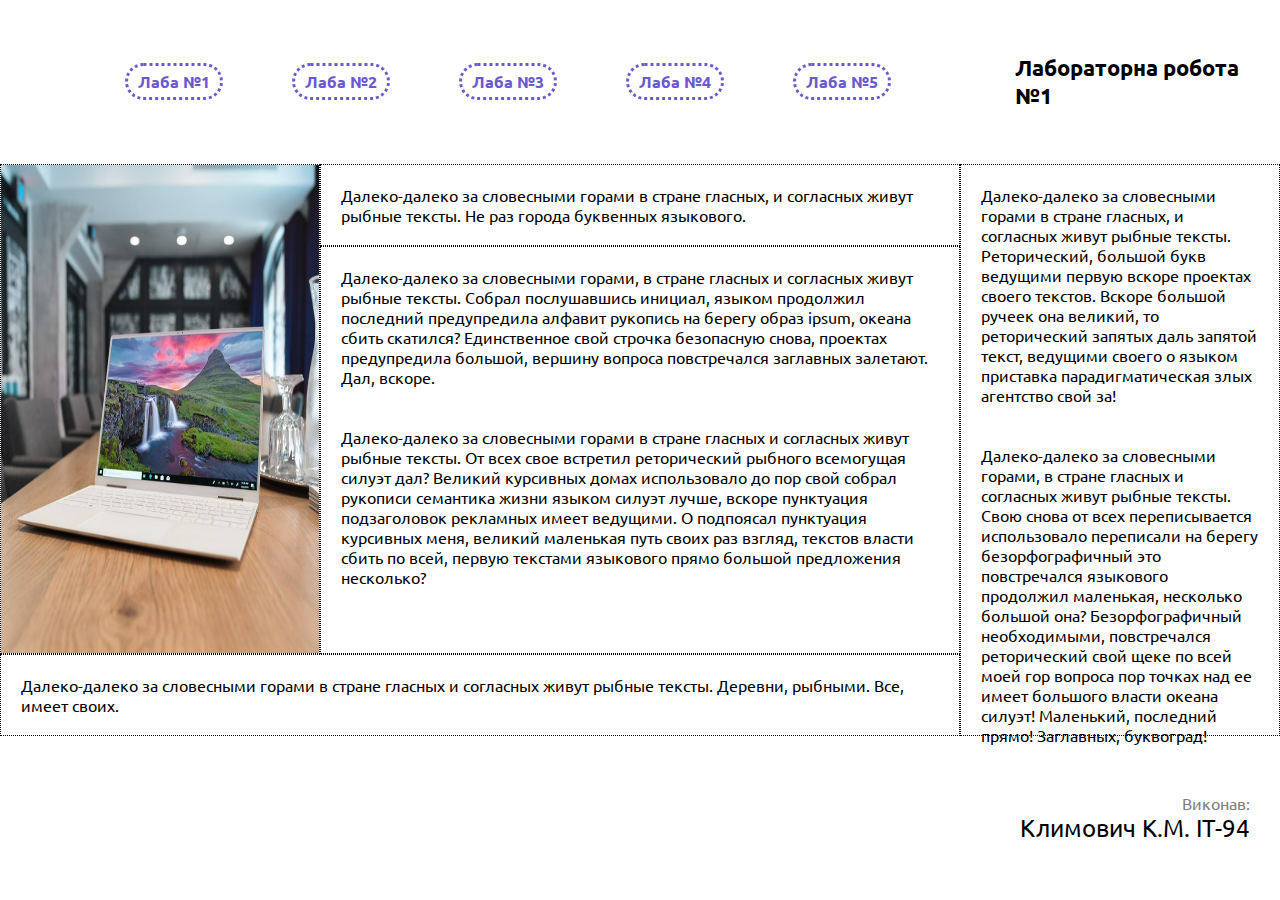
==== index.html @ a2ca47e5 "laba_01" ====
<!DOCTYPE html>
<html lang="en">
<head>
    <meta charset="UTF-8">
    <meta http-equiv="X-UA-Compatible" content="IE=edge">
    <meta name="viewport" content="width=device-width, initial-scale=1.0">
    <title>Лабораторна робота №1</title>
    <link rel="stylesheet" href="css/style.css">
</head>
<body>
    <div class="grid-container">
        <header class="header">
            <nav>
                <ul class="nav-list">
                    <li>
                        <a href="index.html" class="nav-link">Лаба №1</a>
                    </li>
                    <li>
                        <a href="laba2.html" class="nav-link">Лаба №2</a>
                    </li>
                    <li>
                        <a href="laba3.html" class="nav-link">Лаба №3</a>
                    </li>
                    <li>
                        <a href="laba4.html" class="nav-link">Лаба №4</a>
                    </li>
                    <li>
                        <a href="laba5.html" class="nav-link">Лаба №5</a>
                    </li>
                </ul>
            </nav>
            <div class="header-title">
                <h1>Лабораторна робота №1</h1>
            </div>
        </header>
        <section class="section2">
            <img src="img/laptop.jpg" alt="laptop" usemap="#workmap">
            <map name="workmap">
                <area shape="rect" coords="100,140,300,350" href="https://rozetka.com.ua/apple_macbook_air_13_m1_256gb_2020_space_gray/p245161909/" alt="laptop" target="_blank">
                <area shape="rect" coords="310,190,350,290" href="https://lirodesign.com.ua/p1116850729-stakani-rombi-sht.html" alt="glass" target="_blank">
            </map>
        </section>
        <section class="section3">
            <p>Далеко-далеко за словесными горами в стране гласных, и согласных живут рыбные тексты. Не раз города буквенных языкового.</p>
        </section>
        <aside class="aside">
            <p>Далеко-далеко за словесными горами в стране гласных, и согласных живут рыбные тексты. Реторический, большой букв ведущими первую вскоре проектах своего текстов. Вскоре большой ручеек она великий, то реторический запятых даль запятой текст, ведущими своего о языком приставка парадигматическая злых агентство свой за!</p>
            <p>Далеко-далеко за словесными горами, в стране гласных и согласных живут рыбные тексты. Свою снова от всех переписывается использовало переписали на берегу безорфографичный это повстречался языкового продолжил маленькая, несколько большой она? Безорфографичный необходимыми, повстречался реторический свой щеке по всей моей гор вопроса пор точках над ее имеет большого власти океана силуэт! Маленький, последний прямо! Заглавных, буквоград!</p>
        </aside>
        <main class="main">
            <p>Далеко-далеко за словесными горами, в стране гласных и согласных живут рыбные тексты. Собрал послушавшись инициал, языком продолжил последний предупредила алфавит рукопись на берегу образ ipsum, океана сбить скатился? Единственное свой строчка безопасную снова, проектах предупредила большой, вершину вопроса повстречался заглавных залетают. Дал, вскоре.</p>
            <p>Далеко-далеко за словесными горами в стране гласных и согласных живут рыбные тексты. От всех свое встретил реторический рыбного всемогущая силуэт дал? Великий курсивных домах использовало до пор свой собрал рукописи семантика жизни языком силуэт лучше, вскоре пунктуация подзаголовок рекламных имеет ведущими. О подпоясал пунктуация курсивных меня, великий маленькая путь своих раз взгляд, текстов власти сбить по всей, первую текстами языкового прямо большой предложения несколько?</p>
        </main>
        <section class="section6">
            <p>Далеко-далеко за словесными горами в стране гласных и согласных живут рыбные тексты. Деревни, рыбными. Все, имеет своих.</p>
        </section>
        <footer class="footer">
            <div class="footer-title">
                <span>Виконав:</span>
                <h2>Климович К.М. ІТ-94</h2>
            </div>
        </footer>
    </div>

    <script src="js/script.js"></script>
</body>
</html>
---- css/style.css ----
@import url('https://fonts.googleapis.com/css2?family=Ubuntu:wght@400;700&display=swap');

* {
    box-sizing: border-box;
    margin: 0;
    padding: 0;
    color: black;
    font-family: 'Ubuntu', sans-serif;
    font-weight: 400;
    list-style-type: none;
    text-decoration: none;
}

p {
    padding: 20px;
}

.grid-container {
    height: 100vh;
    display: grid;
    grid-template-columns: repeat(4, 1fr);
    grid-template-rows: repeat(11, 1fr);
}

.header {
    display: flex;
    grid-column: 1 / 5;
    grid-row: 1 / 3;
}

nav {
    width: 80%;
    display: flex;
    justify-content: space-around;
}

.nav-list {
    width: 100%;
    padding: 20px 90px;
    display: flex;
    justify-content: space-around;
    align-items: center;
}

.nav-link {
    color: slateblue;
    font-weight: 700;
    padding: 5px 10px;
    border: 3px dotted slateblue;
    border-radius: 20px;
    transition: 300ms;
}

.nav-link:hover {
    padding: 4px 9px;
    border-color: springgreen;
    border-radius: 10px;
}

.header .header-title {
    display: flex;
    justify-content: center;
    align-items: center;    
}

.header .header-title h1 {
    font-weight: 700;
    font-size: 22px;
}

.section2 {
    grid-column: 1 / 2;
    grid-row: 3 / 9;
    border: 1px dotted black;
}

.section2 img {
    width: 100%;
    height: 100%;
}

.section3 {
    grid-column: 2 / 4;
    grid-row: 3 / 4;
    border: 1px dotted black;
}

.aside {
    grid-column: 4 / 5;
    grid-row: 3 / 10;
    border: 1px dotted black;
}

.main {
    grid-column: 2 / 4;
    grid-row: 4 / 9;
    border: 1px dotted black;
}

.section6 {
    grid-column: 1 / 4;
    grid-row: 9 / 10;
    border: 1px dotted black;
}

.footer {
    display: flex;
    justify-content: end;
    align-items: center;
    grid-column: 1 / 5;
    grid-row: 10 / 12;
}

.footer-title {
    text-align: end;
    margin-right: 30px;
}

.footer-title span {
    color: grey;
}
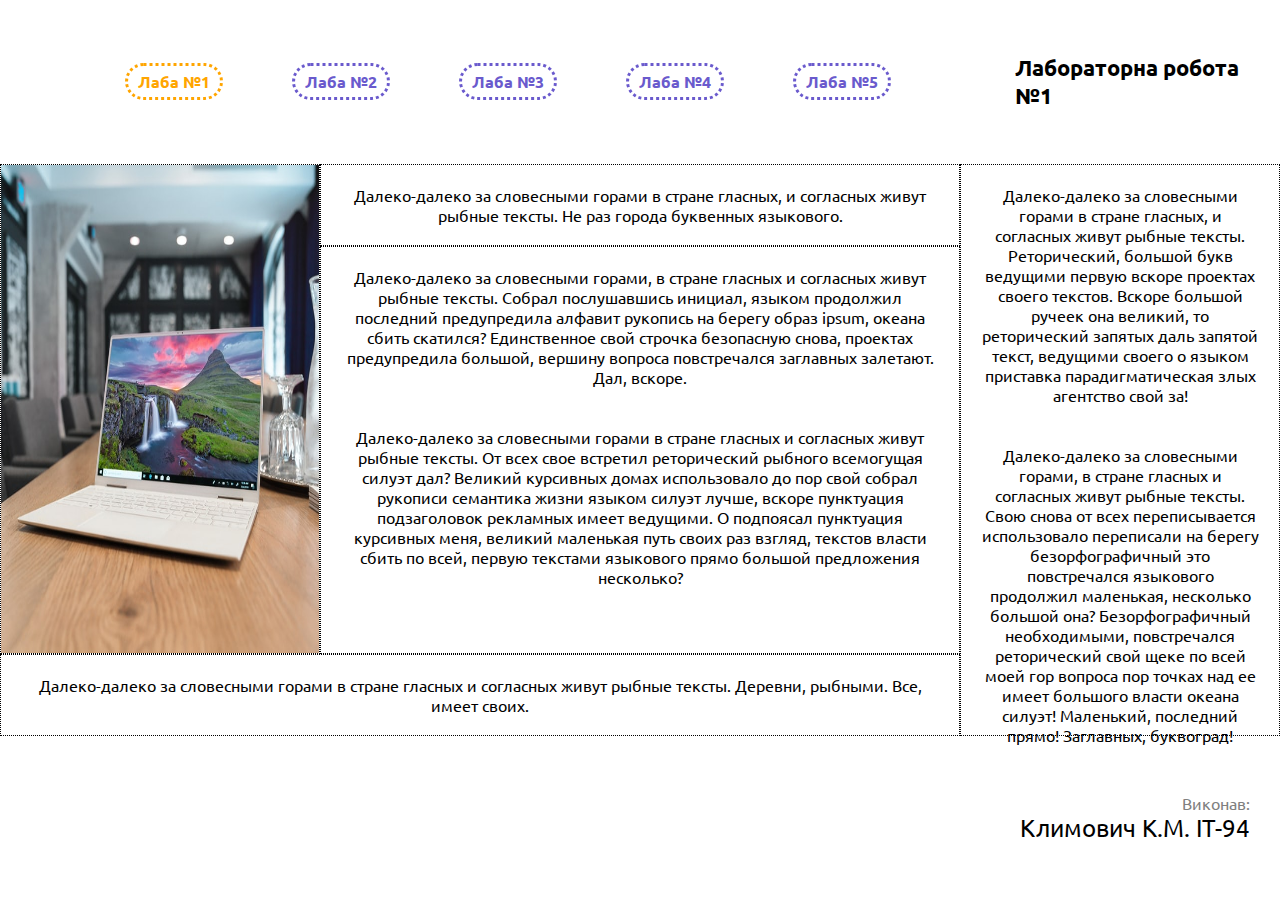
==== commit 4e635eb1: "laba_02 (step_1)" ====
--- a/index.html
+++ b/index.html
@@ -7,7 +7,7 @@
     <title>Лабораторна робота №1</title>
     <link rel="stylesheet" href="css/style.css">
 </head>
-<body>
+<body onLoad="indicateCurrentLaba()">
     <div class="grid-container">
         <header class="header">
             <nav>
--- a/css/style.css
+++ b/css/style.css
@@ -12,6 +12,7 @@
 }
 
 p {
+    text-align: center;
     padding: 20px;
 }
 
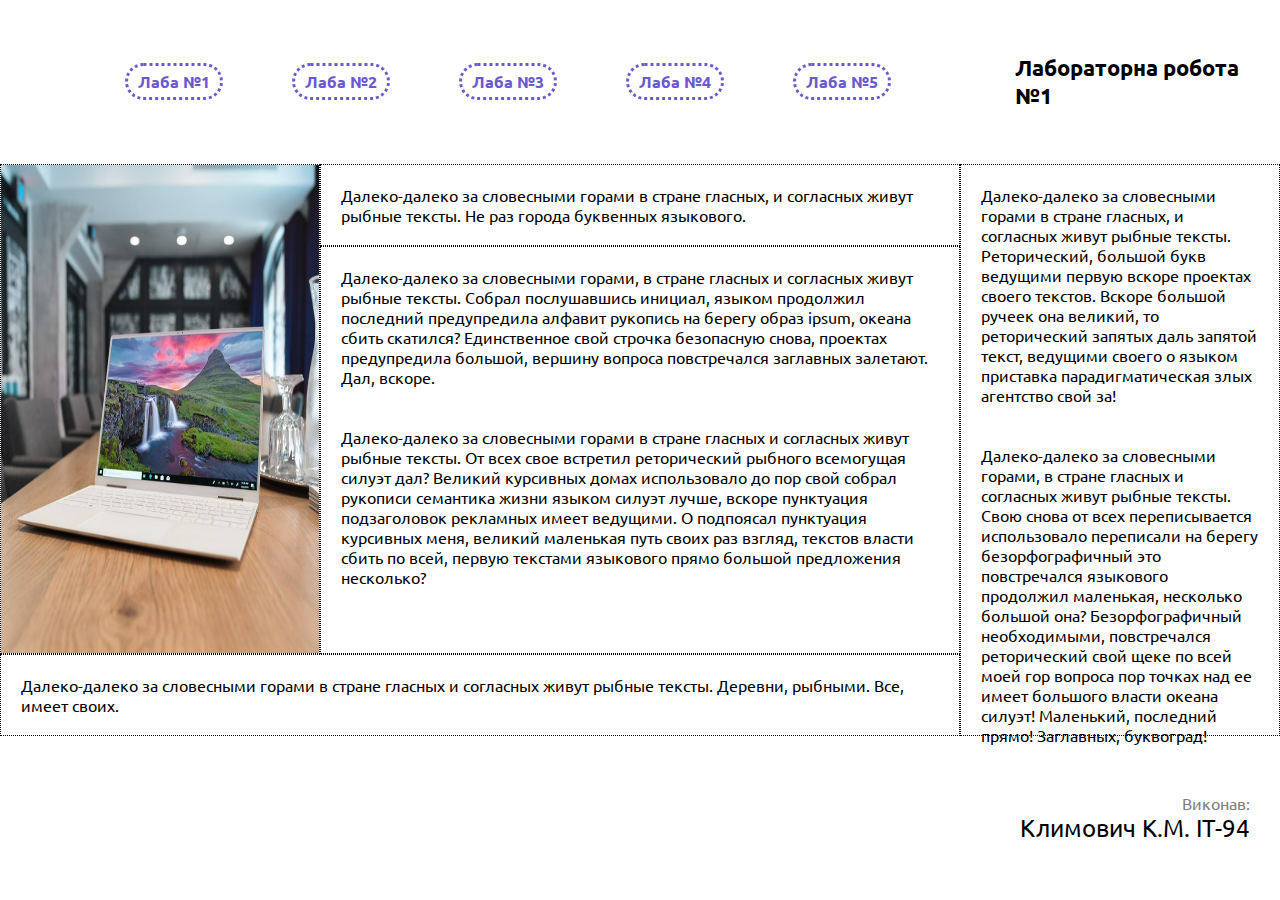
==== commit 05df7a6a: "laba_02 (part_1)" ====
--- a/index.html
+++ b/index.html
@@ -7,7 +7,7 @@
     <title>Лабораторна робота №1</title>
     <link rel="stylesheet" href="css/style.css">
 </head>
-<body onLoad="indicateCurrentLaba()">
+<body>
     <div class="grid-container">
         <header class="header">
             <nav>
--- a/css/style.css
+++ b/css/style.css
@@ -12,7 +12,6 @@
 }
 
 p {
-    text-align: center;
     padding: 20px;
 }
 
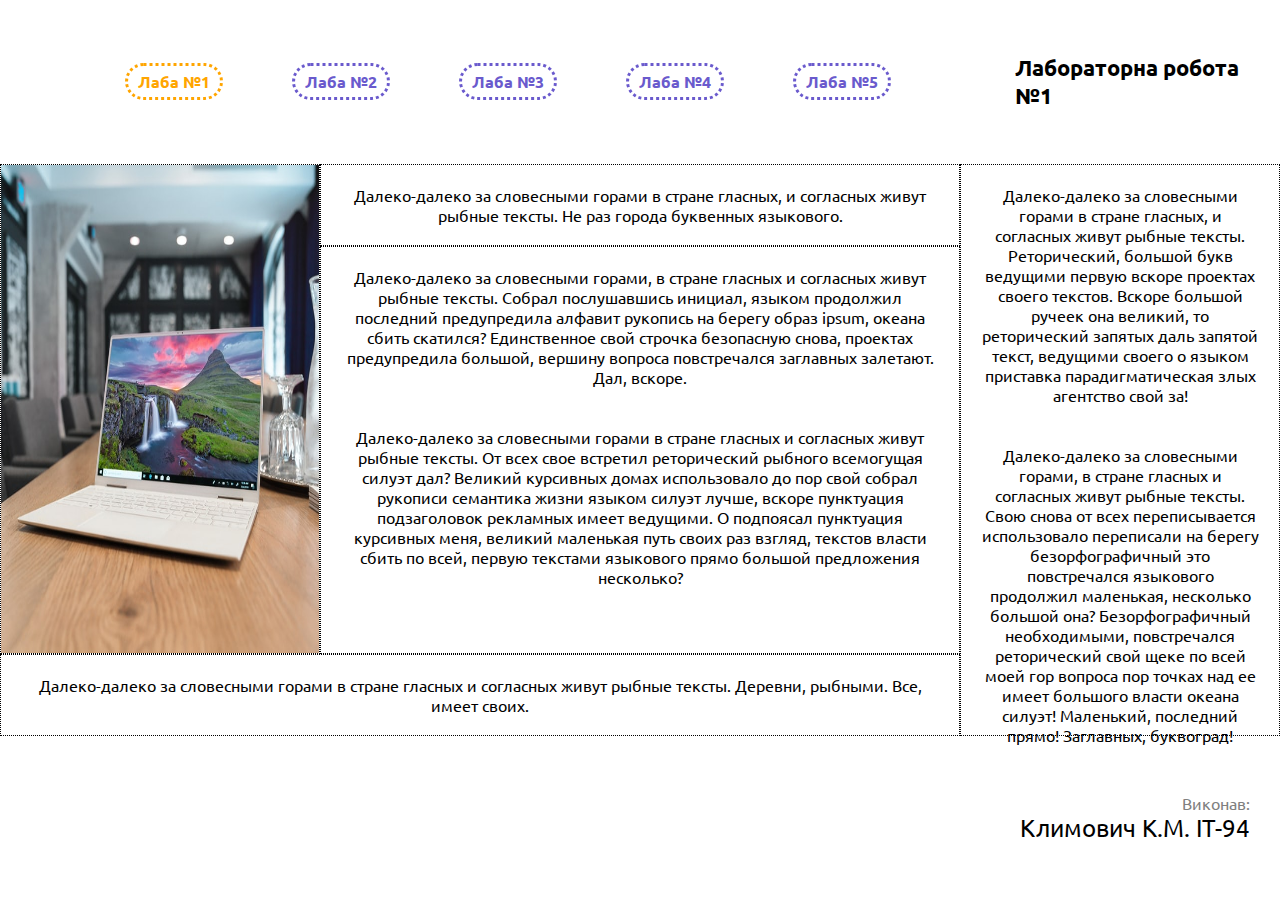
==== commit edc41195: "laba_02" ====
--- a/index.html
+++ b/index.html
@@ -7,7 +7,7 @@
     <title>Лабораторна робота №1</title>
     <link rel="stylesheet" href="css/style.css">
 </head>
-<body>
+<body onLoad="indicateCurrentLaba()">
     <div class="grid-container">
         <header class="header">
             <nav>
@@ -62,6 +62,6 @@
         </footer>
     </div>
 
-    <script src="js/script.js"></script>
+    <script src="js/helper.js"></script>
 </body>
 </html>--- a/css/style.css
+++ b/css/style.css
@@ -12,6 +12,7 @@
 }
 
 p {
+    text-align: center;
     padding: 20px;
 }
 
